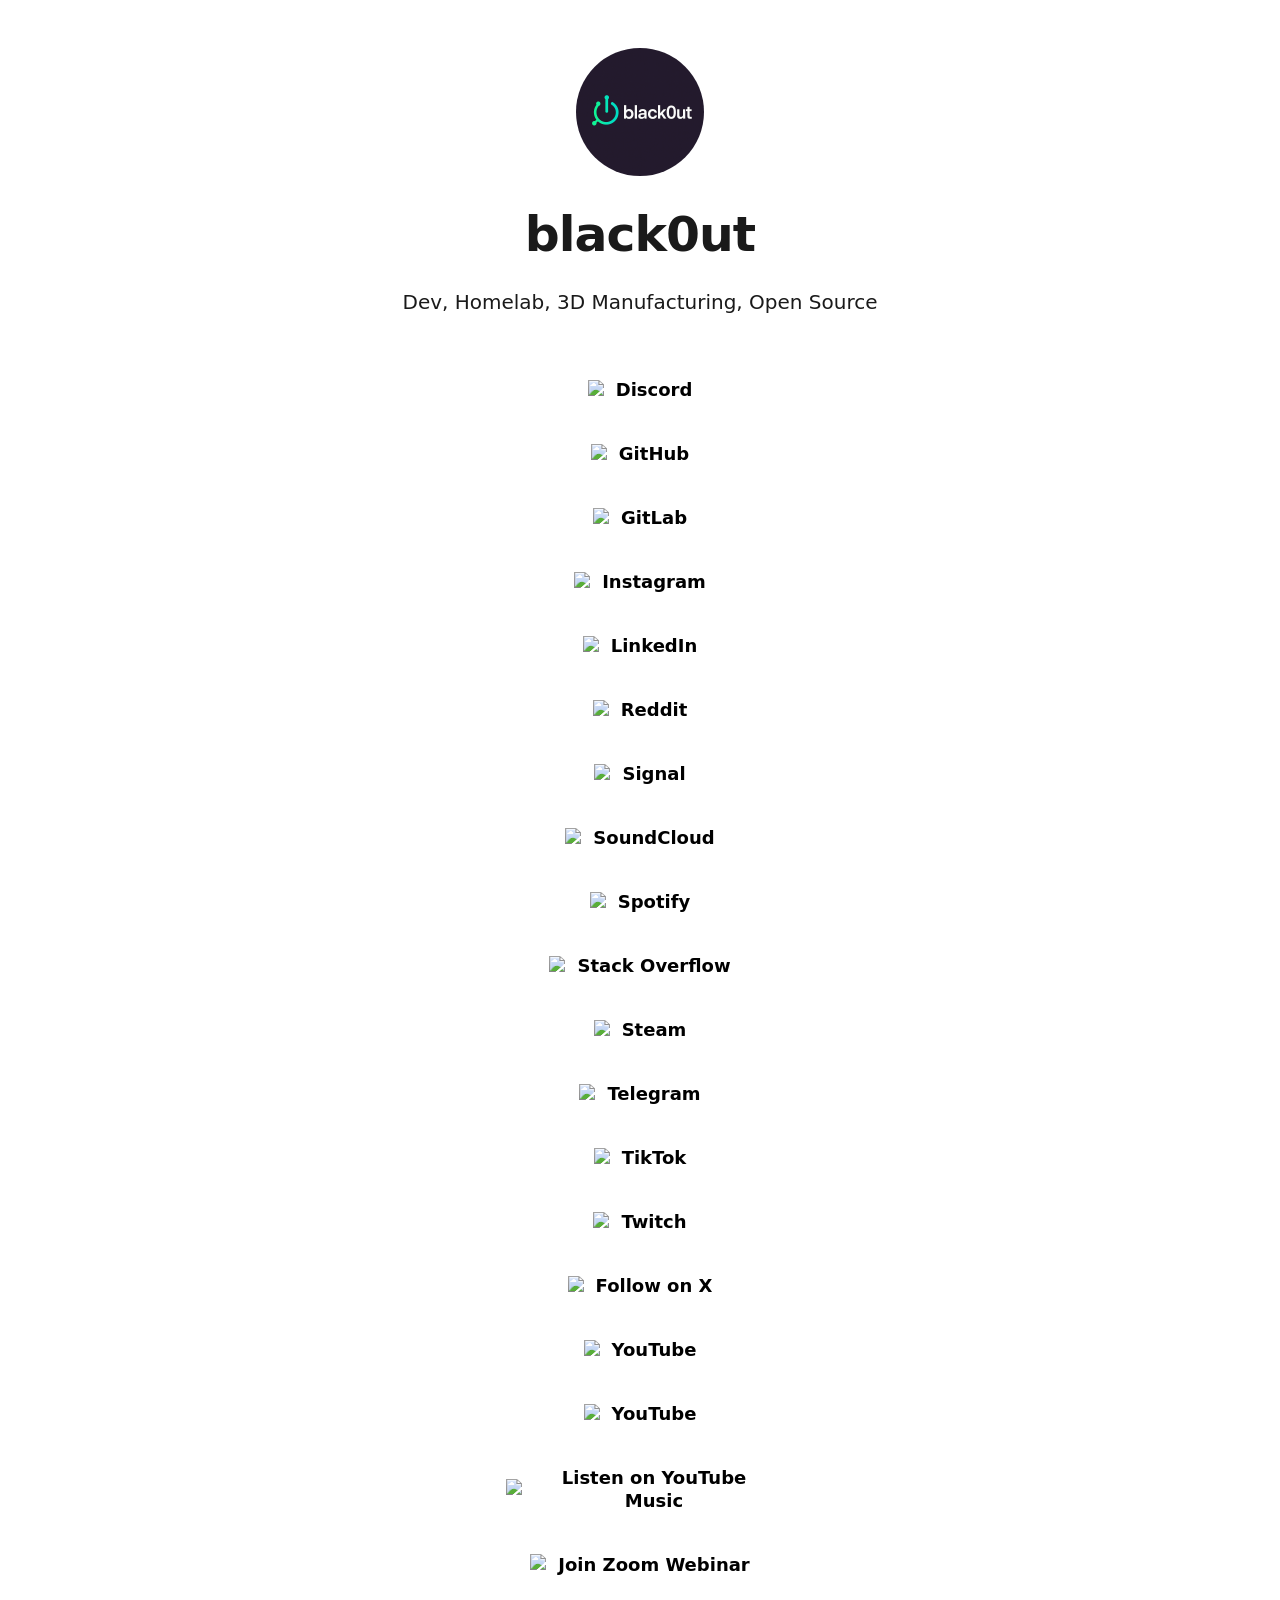
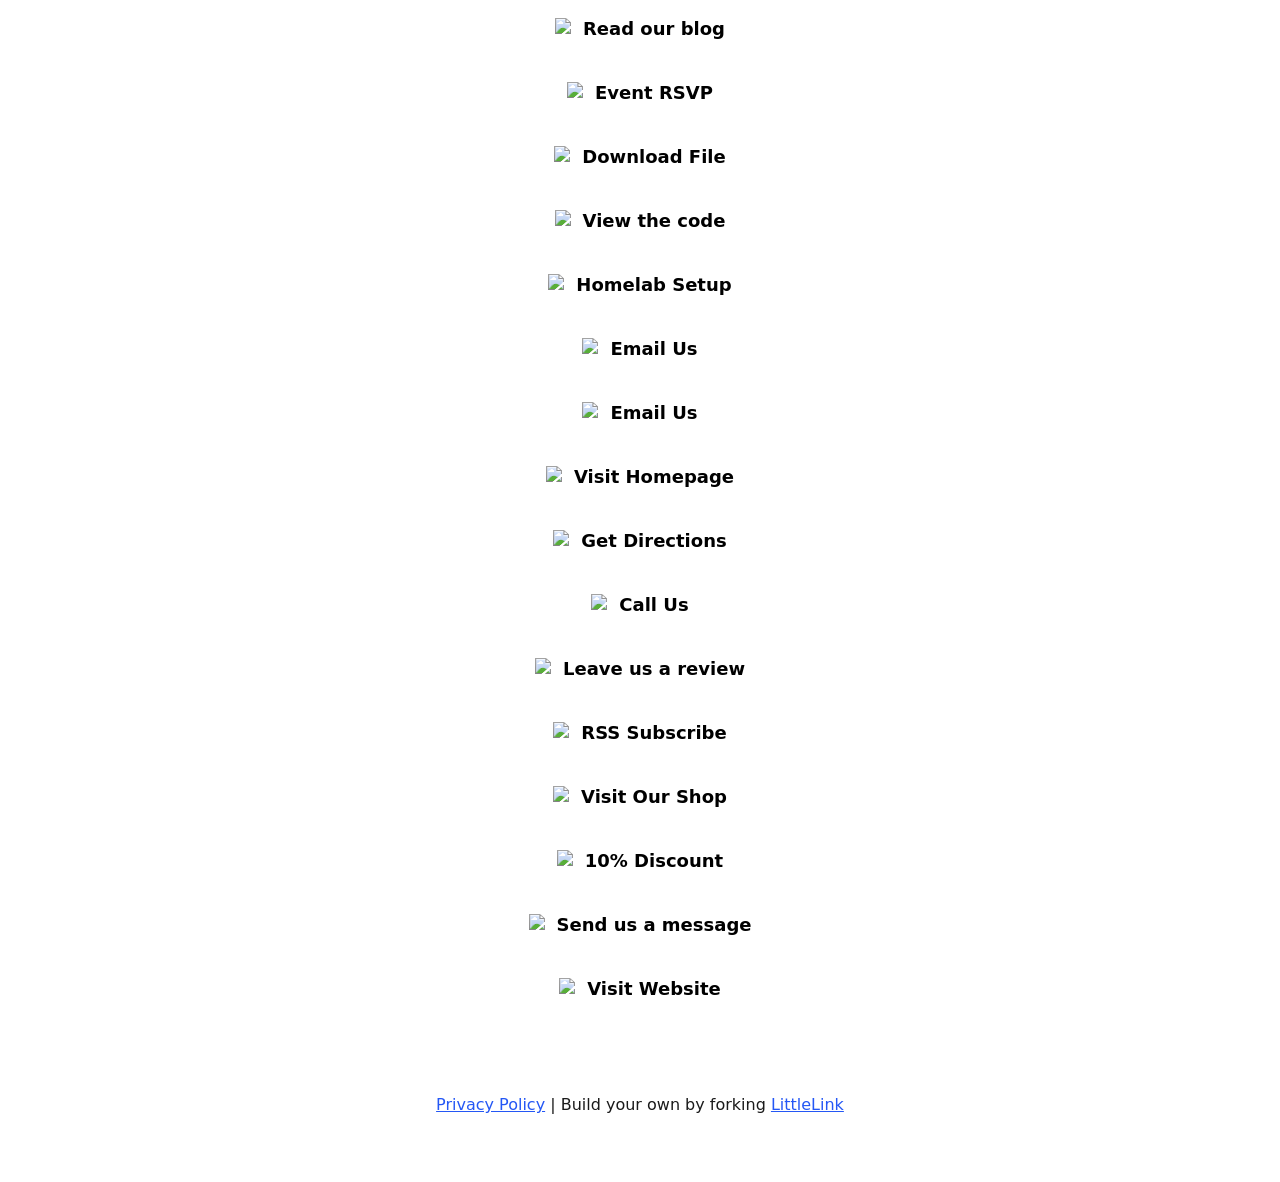
==== index.html @ 38c1c040 "initial update" ====
<!DOCTYPE html>

<!-- 
  To change the theme, change the class on the html tag below to one of:
  - theme-auto: Automatically switches based on user's system preferences
  - theme-light: Forces light theme
  - theme-dark: Forces dark theme
-->

<html class="theme-auto" lang="en"> <!-- Update`class="theme-auto" with your preference -->

  <head>
    <meta charset="utf-8">
    <meta name="viewport" content="width=device-width, initial-scale=1">
        
    <!-- Page Title - Change this to your name/brand (50-60 characters recommended) -->
    <title>black0ut.me</title>
    <link rel="icon" type="image/x-icon" href="/images/avatar.png"> <!-- Update this with your own favicon -->
    
    <!-- Meta Description - Write a description (150-160 characters recommended) -->
    <meta name="description" content="black0ut.me - A portfolio and blog by black0ut, showcasing software development, 3D printing, design, music, and art. Explore my open source projects and creative works.">
    
    <!-- Keywords -->
    <meta name="keywords" content="black0ut, developer, software, open source, 3d printing, design, music, art, blog, portfolio">
    
    <!-- Canonical URL - Helps prevent duplicate content issues -->
    <meta rel="canonical" href="https://black0ut.me/">
    
    <!-- Author Information -->
    <meta name="author" content="black0ut">
    
    <!-- Stylesheets -->
    <link rel="stylesheet" href="css/reset.css">
    <link rel="stylesheet" href="css/style.css">
    <link rel="stylesheet" href="css/brands.css">
    <link rel="stylesheet" href="css/brands-extended.css">
    <link rel="stylesheet" href="css/sensitive-content.css">
  </head>

<body>

    <div class="container">
        <div class="column">

            <!-- 
              By default, the Avatar is rounded. Use the following:
              - avatar--rounded: Automatically rounds the image
              - avatar--soft: Slightly rounds the image
              - avatar--none: Removes any rounding

              Be sure to replace the src with your own image path and update the alt text
            -->
            <img class="avatar avatar--rounded" src="images/avatar.png" srcset="images/avatar@2x.png 2x" alt="black0ut">

            <!-- Replace with your name or brand -->
            <h1>
              <div>black0ut</div>
            </h1>

            <!-- Add a short description about yourself or your brand -->
            <p>Dev, Homelab, 3D Manufacturing, Open Source</p>

            <!-- All your buttons go here -->
            <div class="button-stack" role="navigation">

              <!-- Discord -->
              <a class="button button-discord" href="https://discordapp.com/users/210806343664140289" target="_blank" rel="noopener" role="button"><img class="icon" aria-hidden="true" src="images/icons/discord.svg" alt="Discord Logo">Discord</a>
              
              <!-- GitHub -->
              <a class="button button-github" href="https://github.com/black0utdev" target="_blank" rel="noopener" role="button"><img class="icon" aria-hidden="true" src="images/icons/github.svg" alt="GitHub Logo">GitHub</a>

              <!-- GitLab -->
              <a class="button button-gitlab" href="https://gitlab.com/black0ut" target="_blank" rel="noopener" role="button"><img class="icon" aria-hidden="true" src="images/icons/gitlab.svg" alt="GitLab Logo">GitLab</a>

              <!-- Instagram -->
              <a class="button button-instagram" href="https://www.instagram.com/black0ut.me" target="_blank" rel="noopener" role="button"><img class="icon" aria-hidden="true" src="images/icons/instagram.svg" alt="Instagram Logo">Instagram</a>

              <!-- LinkedIn -->
              <a class="button button-linked" href="https://www.linkedin.com/in/marc-reinke-5995a1278/" target="_blank" rel="noopener" role="button"><img class="icon" aria-hidden="true" src="images/icons/linkedin.svg" alt="LinkedIn Logo">LinkedIn</a>

              <!-- Reddit -->
              <a class="button button-reddit" href="https://www.reddit.com/user/Blackout787/" target="_blank" rel="noopener" role="button"><img class="icon" aria-hidden="true" src="images/icons/reddit.svg" alt="Reddit Logo">Reddit</a>

              <!-- Signal -->
              <a class="button button-signal" href="https://signal.me/#eu/kVFFOUg0i-EkI7H2v5B-HWFay09zMTfXuaYDLWmXTB6nb0T9MDBMbKCzY3_lcpVF" target="_blank" rel="noopener" role="button"><img class="icon" aria-hidden="true" src="images/icons/signal.svg" alt="Signal Logo">Signal</a>

              <!-- SoundCloud -->
              <a class="button button-soundcloud" href="https://soundcloud.com/black0utdj" target="_blank" rel="noopener" role="button"><img class="icon" aria-hidden="true" src="images/icons/soundcloud.svg" alt="SoundCloud Logo">SoundCloud</a>

              <!-- Spotify Alt -->
              <a class="button button-spotify-alt" href="https://open.spotify.com/user/marc577?si=wxKd5g3MTE2M1ohuwiZguA" target="_blank" rel="noopener" role="button"><img class="icon" aria-hidden="true" src="images/icons/spotify-alt.svg" alt="Spotify Logo">Spotify</a>

              <!-- Stack Overflow -->
              <a class="button button-stack-overflow" href="https://stackoverflow.com/users/12845545/black0ut" target="_blank" rel="noopener" role="button"><img class="icon" aria-hidden="true" src="images/icons/stack-overflow.svg" alt="Stack Overflow Logo">Stack Overflow</a>

              <!-- Steam Alt -->
              <a class="button button-steam-alt" href="https://steamcommunity.com/id/black0utgaming/" target="_blank" rel="noopener" role="button"><img class="icon" aria-hidden="true" src="images/icons/steam.svg" alt="Steam Logo">Steam</a>

              <!-- Telegram -->
              <a class="button button-telegram" href="https://t.me/b1ack0ut" target="_blank" rel="noopener" role="button"><img class="icon" aria-hidden="true" src="images/icons/telegram.svg" alt="Telegram Logo">Telegram</a>

              <!-- TikTok -->
              <a class="button button-tiktok" href="https://www.tiktok.com/@_black0ut" target="_blank" rel="noopener" role="button"><img class="icon" aria-hidden="true" src="images/icons/tiktok.svg" alt="TikTok Logo">TikTok</a>

              <!-- Twitch -->
              <a class="button button-twitch" href="https://www.twitch.tv/blck0uttv" target="_blank" rel="noopener" role="button"><img class="icon" aria-hidden="true" src="images/icons/twitch.svg" alt="Twitch Logo">Twitch</a>

              <!-- X -->
              <a class="button button-x" href="#" target="_blank" rel="noopener" role="button"><img class="icon" aria-hidden="true" src="images/icons/x.svg" alt="X Logo">Follow on X</a>

              <!-- YouTube -->
              <a class="button button-yt" href="#" target="_blank" rel="noopener" role="button"><img class="icon" aria-hidden="true" src="images/icons/youtube.svg" alt="YouTube Logo">YouTube</a>

              <!-- YouTube Alt -->
              <a class="button button-yt-alt" href="#" target="_blank" rel="noopener" role="button"><img class="icon" aria-hidden="true" src="images/icons/youtube-alt.svg" alt="YouTube Logo">YouTube</a>

              <!-- YouTube Music -->
              <a class="button button-yt" href="#" target="_blank" rel="noopener" role="button"><img class="icon" aria-hidden="true" src="images/icons/youtube-music.svg" alt="YouTube Music Logo">Listen on YouTube Music</a>

              <!-- Zoom -->
              <a class="button button-zoom" href="#" target="_blank" rel="noopener" role="button"><img class="icon" aria-hidden="true" src="images/icons/zoom.svg" alt="Zoom Logo">Join Zoom Webinar</a>

              <!-- Generic Blog -->
              <a class="button button-default" href="#" target="_blank" rel="noopener" role="button"><img class="icon" aria-hidden="true" src="images/icons/generic-blog.svg" alt="Blog Icon">Read our blog</a>

              <!-- Generic Calendar -->
              <a class="button button-default" href="#" target="_blank" rel="noopener" role="button"><img class="icon" aria-hidden="true" src="images/icons/generic-calendar.svg" alt="Calendar Icon">Event RSVP</a>

              <!-- Generic Cloud -->
              <a class="button button-default" href="#" target="_blank" rel="noopener" role="button"><img class="icon" aria-hidden="true" src="images/icons/generic-cloud.svg" alt="Cloud Icon">Download File</a>

              <!-- Generic Code -->
              <a class="button button-default" href="#" target="_blank" rel="noopener" role="button"><img class="icon" aria-hidden="true" src="images/icons/generic-code.svg" alt="Code Icon">View the code</a>

              <!-- Generic Computer -->
              <a class="button button-default" href="#" target="_blank" rel="noopener" role="button"><img class="icon" aria-hidden="true" src="images/icons/generic-computer.svg" alt="Computer Icon">Homelab Setup</a>

              <!-- Generic Email -->
              <a class="button button-default" href="#" target="_blank" rel="noopener" role="button"><img class="icon" aria-hidden="true" src="images/icons/generic-email.svg" alt="Email Icon">Email Us</a>

              <!-- Generic Email Alt -->
              <a class="button button-default" href="#" target="_blank" rel="noopener" role="button"><img class="icon" aria-hidden="true" src="images/icons/generic-email-alt.svg" alt="Email Icon">Email Us</a>

              <!-- Generic Homepage -->
              <a class="button button-default" href="#" target="_blank" rel="noopener" role="button"><img class="icon" aria-hidden="true" src="images/icons/generic-homepage.svg" alt="Homepage Icon">Visit Homepage</a>

              <!-- Generic Map -->
              <a class="button button-default" href="#" target="_blank" rel="noopener" role="button"><img class="icon" aria-hidden="true" src="images/icons/generic-map.svg" alt="Map Icon">Get Directions</a>

              <!-- Generic Phone -->
              <a class="button button-default" href="#" target="_blank" rel="noopener" role="button"><img class="icon" aria-hidden="true" src="images/icons/generic-phone.svg" alt="Phone Icon">Call Us</a>

              <!-- Generic Review -->
              <a class="button button-default" href="#" target="_blank" rel="noopener" role="button"><img class="icon" aria-hidden="true" src="images/icons/generic-review.svg" alt="Review Icon">Leave us a review</a>

              <!-- Generic RSS -->
              <a class="button button-default" href="#" target="_blank" rel="noopener" role="button"><img class="icon" aria-hidden="true" src="images/icons/generic-rss.svg" alt="RSS Icon">RSS Subscribe</a>

              <!-- Generic Shopping Bag -->
              <a class="button button-default" href="#" target="_blank" rel="noopener" role="button"><img class="icon" aria-hidden="true" src="images/icons/generic-shopping-bag.svg" alt="Shopping Bag Icon">Visit Our Shop</a>
                      
              <!-- Generic Shopping Tag -->
              <a class="button button-default" href="#" target="_blank" rel="noopener" role="button"><img class="icon" aria-hidden="true" src="images/icons/generic-shopping-tag.svg" alt="Shopping Tag Icon">10% Discount</a>

              <!-- Generic SMS -->
              <a class="button button-default" href="#" target="_blank" rel="noopener" role="button"><img class="icon" aria-hidden="true" src="images/icons/generic-sms.svg" alt="SMS Icon">Send us a message</a>

              <!-- Generic Website -->
              <a class="button button-default" href="#" target="_blank" rel="noopener" role="button"><img class="icon" aria-hidden="true" src="images/icons/generic-website.svg" alt="Website Icon">Visit Website</a>

      </div>
        
      <!-- Feel free to add your own footer information, including updating `privacy.html` to reflect how your LittleLink fork is set up -->
      <footer>
        <a href="privacy.html">Privacy Policy</a> | Build your own by forking <a href="https://littlelink.io" target="_blank" rel="noopener">LittleLink</a>
      </footer>
    
    </div>
  </div>
<script src="js/sensitive-content.js"></script>
</body>

</html>
---- css/style.css ----
/*
* LittleLink
* https://littlelink.io
* Free to use under the MIT license
* http://www.opensource.org/licenses/mit-license.php
*/

/* Base Typography Settings
–––––––––––––––––––––––––––––––––––––––––––––––––– */
:root {
	font-size:16px;
}

/* Grid
  –––––––––––––––––––––––––––––––––––––––––––––––––– */
  .container {
	position:relative;
	width:100%;
	max-width:37.5rem;     				/* 600px */
    text-align:center;
	margin:0 auto;
	padding:3rem 1.25rem 0 1.25rem;
	box-sizing:border-box;
}
.container-left {
	position:relative;
	width:100%;
	max-width:37.5rem;
	text-align:left;
	margin:0 auto;
	padding:0 1.25rem;
	box-sizing:border-box;
}
.container-left p {
	margin-bottom: 1rem;  				/* 16px space between paragraphs */
  }
.column {
	position:center;
	width:100%;
	float:center;
	box-sizing:border-box;
}
/* For devices larger than 400px */
  @media (min-width:25rem) {            /* 400px */
    .container {
	width:85%;
	padding-left:0;
	padding-right:0;
}
}/* For devices larger than 550px */
  @media (min-width:34.375rem) {        /* 550px */
    .container {
	width:80%;
}
.column,.columns {
	margin-left:0;
}
.column:first-child,.columns:first-child {
	margin-left:0;
}
}

/* Base Styles
  –––––––––––––––––––––––––––––––––––––––––––––––––– */
  body {
	margin:0;
	padding:0;
	background-color:#ffffff;
	color:#1a1a1a;
	font-family:"Open Sans",system-ui;
	font-size:1.125rem;     				/* 18px */
    font-weight:400;
	line-height:1.6;
}

/* Typography
  –––––––––––––––––––––––––––––––––––––––––––––––––– */
  h1 {
	margin:0 0 0.5rem 0;
	font-size:3rem;         		/* 48px */
    font-weight:800;
	line-height:1;
	letter-spacing:0;
	word-wrap:break-word;
	overflow-wrap:break-word;
	hyphens:auto;           		/* Delete this to remove automatic hyphen on line break */
}
.container p {
	margin:0 0 2rem 0;
}

/* Base Typography Settings
–––––––––––––––––––––––––––––––––––––––––––––––––– */
/* Base size - 16px browser default */
:root {
  font-size:16px;           /* Using a 1.25 modular scale for typography */
  --scale-0:1rem;           /* 16px */
  --scale-1:1.25rem;        /* 20px */
  --scale-2:1.563rem;       /* 25px */
  --scale-3:1.953rem;       /* 31px */
  --scale-4:2.441rem;       /* 39px */
  --scale-5:3.052rem;       /* 49px */
  
  /* Spacing units */
  --spacing-xs:0.5rem;      /* 8px */
  --spacing-s:1rem;         /* 16px */
  --spacing-m:1.5rem;       /* 24px */
  --spacing-l:2rem;         /* 32px */
  --spacing-xl:3rem;        /* 48px */
  --spacing-xxl:4rem;       /* 64px */
}

/* Avatar */
.avatar {
	width: 8rem;             /* 128px */
	height: 8rem;
	border-radius: 50%;
	object-fit: cover;
	background-position: center;
	margin-bottom: var(--spacing-l);
	margin-left: auto;
	margin-right: auto;
	display: block;
  }

/* Typography Scale */
h1 {
	margin:0 0 var(--spacing-m) 0;
	font-size:var(--scale-5);           /* ~49px */
  	font-weight:800;
	line-height:1.1;
	letter-spacing:-0.02em;
	word-wrap:break-word;
	overflow-wrap:break-word;
}
body {
	font-size:var(--scale-1);           /* 20px */
  	line-height:1.6;
}
.container p {
	margin:0 0 var(--spacing-xl) 0;
	font-size:var(--scale-1);
	line-height:1.6;
}

/* Container spacing */
.container {
	padding:var(--spacing-xl) var(--spacing-m) 0 var(--spacing-m);
	text-align:center;
}

/* Footer */
footer {
	margin:var(--spacing-xxl) 0;            /* 4rem (64px) top and bottom */
    font-size:var(--scale-0);
}

/* Responsive adjustments */
@media (max-width:34.375rem) {              /* 550px */
  h1 {
	font-size:var(--scale-4);
}
body {
	font-size:var(--scale-0);
}
.container p {
	font-size:var(--scale-0);
}
.avatar {
	margin-bottom:var(--spacing-m);
}
footer {
	margin:var(--spacing-xl) 0;         	/* 3rem (48px) top and bottom */
}
}

/* Links
  –––––––––––––––––––––––––––––––––––––––––––––––––– */
  a {
	color:#2457F5;
	text-decoration:underline;
}
a:hover {
	color:#083BDA;
}

/* Buttons
–––––––––––––––––––––––––––––––––––––––––––––––––– */
.button,button {
	display:inline-flex;
	align-items:center;
	justify-content:center;
	width:18.75rem;             	/* 300px */
 	min-height:3rem;               /* 48px */
  	padding:0.75rem 1rem;         	/* 12px ; 16px */
  	font-size:1.125rem;           	/* 18px */
  	font-weight:700;
	text-decoration:none;
	white-space:normal;
  	background-color:var(--button-background,transparent);
	color:var(--button-text,#000000);
	border:var(--button-border,none);
	border-radius:0.5rem;
	cursor:pointer;
	box-sizing:border-box;
	hyphens:auto;               	/* Delete this to remove automatic hyphen on line break */
  	margin-bottom:1rem;
	text-align:center;
	line-height:1.3;
}

/* Icons
–––––––––––––––––––––––––––––––––––––––––––––––––– */
.icon {
	width:1.25rem;
	height:1.25rem;
	margin-right:0.5rem;
	flex-shrink:0;
}

/* Avatar
  –––––––––––––––––––––––––––––––––––––––––––––––––– */
.avatar {
	width: 8rem;             /* 128px */
	height: 8rem;
	object-fit: cover;
	background-position: center;
	margin-bottom: var(--spacing-l);
  }

   /* Modifier for no avatar rounding */
   .avatar--none {
	border-radius: 0%;
  }

  /* Modifier for rounded avatar */
  .avatar--rounded {
	border-radius: 50%;
  }
  
  /* Modifier for slightly rounded corners */
  .avatar--soft {
	border-radius: 0.5rem;   /* 8px rounded corners */
  }

/* Theme System
  –––––––––––––––––––––––––––––––––––––––––––––––––– */
/* Light theme is default above */
  
/* Dark theme */
:root.theme-dark {
	color-scheme:dark;
}
:root.theme-dark :focus-visible {
	outline: 2px solid #4899F7;
	outline-offset: 2px;
  }
:root.theme-dark body {
	background-color:#121212;
	color:#ffffff;
}
:root.theme-dark a:not(.button) {
	color:#4899F7;
}
:root.theme-dark a:not(.button):hover {
	color:#7AB8FF;
}

/* Auto theme */
:root.theme-auto {
	color-scheme:light dark;
}
@media (prefers-color-scheme:dark) {
	:root.theme-auto body {
	background-color:#121212;
	color:#ffffff;
}
:root.theme-auto :focus-visible {
    outline: 2px solid #4899F7;
    outline-offset: 2px;
  }
:root.theme-auto a:not(.button) {
	color:#4899F7;
}
:root.theme-auto a:not(.button):hover {
	color:#7AB8FF;
}
}

/* Button Text Color Override
    –––––––––––––––––––––––––––––––––––––––––––––––––– */
    .button:hover,button:hover {
	color:var(--button-text);
}

/* Responsive Typography
  –––––––––––––––––––––––––––––––––––––––––––––––––– */
  @media (max-width:34.375rem) {            /* 550px */
    h1 {
	font-size:2rem;                         /* 32px */
	}
	body {
	font-size:1rem;                    		/* 16px */
	}
}

/* Privacy Page Styles
  –––––––––––––––––––––––––––––––––––––––––––––––––– */
nav {
	margin:var(--spacing-l) 0;
	text-align:left;
}
section {
	margin:var(--spacing-xl) 0;
	text-align:left;
}
h2 {
	font-size:var(--scale-3);
	font-weight:700;
	margin-bottom:var(--spacing-m);
}
h3 {
	font-size:var(--scale-2);
	font-weight:600;
	margin:var(--spacing-l) 0 var(--spacing-s) 0;
}
ul {
	list-style:none;
	padding:0;
	margin:0 0 var(--spacing-m) 0;
}
ul li {
	margin-bottom:var(--spacing-xs);
}

/* Privacy page specific responsive adjustments */
  @media (max-width:34.375rem) {
	h2 {
	font-size:var(--scale-2);
	}
	h3 {
	font-size:var(--scale-1);
	}
	section {
	margin:var(--spacing-l) 0;
	}
}

/* Font Face Definitions
  –––––––––––––––––––––––––––––––––––––––––––––––––– */
@font-face {
	font-display:swap;
	font-family:'Open Sans';
	font-style:normal;
	font-weight:400;
	src:url('../fonts/open-sans-v34-vietnamese_latin-ext_latin_hebrew_greek-ext_greek_cyrillic-ext_cyrillic-regular.eot');
	src:url('../fonts/open-sans-v34-vietnamese_latin-ext_latin_hebrew_greek-ext_greek_cyrillic-ext_cyrillic-regular.eot?#iefix') format('embedded-opentype'),url('../fonts/open-sans-v34-vietnamese_latin-ext_latin_hebrew_greek-ext_greek_cyrillic-ext_cyrillic-regular.woff2') format('woff2'),url('../fonts/open-sans-v34-vietnamese_latin-ext_latin_hebrew_greek-ext_greek_cyrillic-ext_cyrillic-regular.woff') format('woff'),url('../fonts/open-sans-v34-vietnamese_latin-ext_latin_hebrew_greek-ext_greek_cyrillic-ext_cyrillic-regular.ttf') format('truetype'),url('../fonts/open-sans-v34-vietnamese_latin-ext_latin_hebrew_greek-ext_greek_cyrillic-ext_cyrillic-regular.svg#OpenSans') format('svg');
}
@font-face {
	font-display:swap;
	font-family:'Open Sans';
	font-style:normal;
	font-weight:600;
	src:url('../fonts/open-sans-v34-vietnamese_latin-ext_latin_hebrew_greek-ext_greek_cyrillic-ext_cyrillic-600.eot');
	src:url('../fonts/open-sans-v34-vietnamese_latin-ext_latin_hebrew_greek-ext_greek_cyrillic-ext_cyrillic-600.eot?#iefix') format('embedded-opentype'),url('../fonts/open-sans-v34-vietnamese_latin-ext_latin_hebrew_greek-ext_greek_cyrillic-ext_cyrillic-600.woff2') format('woff2'),url('../fonts/open-sans-v34-vietnamese_latin-ext_latin_hebrew_greek-ext_greek_cyrillic-ext_cyrillic-600.woff') format('woff'),url('../fonts/open-sans-v34-vietnamese_latin-ext_latin_hebrew_greek-ext_greek_cyrillic-ext_cyrillic-600.ttf') format('truetype'),url('../fonts/open-sans-v34-vietnamese_latin-ext_latin_hebrew_greek-ext_greek_cyrillic-ext_cyrillic-600.svg#OpenSans') format('svg');
}
@font-face {
	font-display:swap;
	font-family:'Open Sans';
	font-style:normal;
	font-weight:700;
	src:url('../fonts/open-sans-v34-vietnamese_latin-ext_latin_hebrew_greek-ext_greek_cyrillic-ext_cyrillic-700.eot');
	src:url('../fonts/open-sans-v34-vietnamese_latin-ext_latin_hebrew_greek-ext_greek_cyrillic-ext_cyrillic-700.eot?#iefix') format('embedded-opentype'),url('../fonts/open-sans-v34-vietnamese_latin-ext_latin_hebrew_greek-ext_greek_cyrillic-ext_cyrillic-700.woff2') format('woff2'),url('../fonts/open-sans-v34-vietnamese_latin-ext_latin_hebrew_greek-ext_greek_cyrillic-ext_cyrillic-700.woff') format('woff'),url('../fonts/open-sans-v34-vietnamese_latin-ext_latin_hebrew_greek-ext_greek_cyrillic-ext_cyrillic-700.ttf') format('truetype'),url('../fonts/open-sans-v34-vietnamese_latin-ext_latin_hebrew_greek-ext_greek_cyrillic-ext_cyrillic-700.svg#OpenSans') format('svg');
}
@font-face {
	font-display:swap;
	font-family:'Open Sans';
	font-style:normal;
	font-weight:800;
	src:url('../fonts/open-sans-v34-vietnamese_latin-ext_latin_hebrew_greek-ext_greek_cyrillic-ext_cyrillic-800.eot');
	src:url('../fonts/open-sans-v34-vietnamese_latin-ext_latin_hebrew_greek-ext_greek_cyrillic-ext_cyrillic-800.eot?#iefix') format('embedded-opentype'),url('../fonts/open-sans-v34-vietnamese_latin-ext_latin_hebrew_greek-ext_greek_cyrillic-ext_cyrillic-800.woff2') format('woff2'),url('../fonts/open-sans-v34-vietnamese_latin-ext_latin_hebrew_greek-ext_greek_cyrillic-ext_cyrillic-800.woff') format('woff'),url('../fonts/open-sans-v34-vietnamese_latin-ext_latin_hebrew_greek-ext_greek_cyrillic-ext_cyrillic-800.ttf') format('truetype'),url('../fonts/open-sans-v34-vietnamese_latin-ext_latin_hebrew_greek-ext_greek_cyrillic-ext_cyrillic-800.svg#OpenSans') format('svg');
}
---- css/brands-extended.css ----
/*
* LittleLink Extended Button Styles
* https://littlelink.io
* Free to use under the MIT license
* http://www.opensource.org/licenses/mit-license.php
*/

/* Brand Button Base Styles
–––––––––––––––––––––––––––––––––––––––––––––––––– */
/* Only include brand-specific button styling here */
.button,button {
  color:var(--button-text,#000000);
  background-color:var(--button-background,transparent);
  border:var(--button-border,none);
  transition:filter 0.2s ease,transform 0.2s ease;
}

/* Global Button Hover Effect
–––––––––––––––––––––––––––––––––––––––––––––––––– */
.button:hover,button:hover {
  filter:brightness(90%);
  transform:translateY(-1px);
}

/* Button Icons
–––––––––––––––––––––––––––––––––––––––––––––––––– */
.icon {
  filter:var(--icon-filter,none);
}

/* Brand-Specific Styles
–––––––––––––––––––––––––––––––––––––––––––––––––– */

/* 500px */
.button-500px {
  --button-text:#000000;
  --button-background:#FFFFFF;
  --button-border:1px solid #000000;
}

/* Alpha Universe */
.button-alphauniverse {
  --button-text:#FFFFFF;
  --button-background:#000000;
  --button-border:1px solid #FFFFFF;
}

/* AniList */
.button-anilist {
  --button-text:#FFFFFF;
  --button-background:#2B2D42;
  --button-border:1px solid #FFFFFF;
}

/* Audiomack */
.button-audiomack {
  --button-text:#FFFFFF;
  --button-background:#000000;
  --button-border:1px solid #FFFFFF;
}

/* Babylist */
.button-babylist {
	--button-text:#FFFFFF;
	--button-background:#6E3264;
	--button-border:1px solid #FFFFFF;
}

/* Bandsintown */
.button-bandsintown {
  --button-text:#FFFFFF;
  --button-background:#000000;
  --button-border:1px solid #FFFFFF;
}

/* BeReal */
.button-bereal {
  --button-text:#FFFFFF;
  --button-background:#000000;
  --button-border:1px solid #FFFFFF;
}

/* Big Cartel */
.button-bigcartel {
  --button-text:#FFFFFF;
  --button-background:#222222;
  --button-border:1px solid #FFFFFF;
}

/* Bonfire */
.button-bonfire {
  --button-text:#FFFFFF;
  --button-background:#F49979;
  --button-border:1px solid #3D4853;
}

/* Cameo */
.button-cameo {
  --button-text:#FFFFFF;
  --button-background:#000000;
  --button-border:1px solid #FFFFFF;
}

/* Clubhouse */
.button-clubhouse {
  --button-text:#1F1F1A;
  --button-background:#F1EFE3;
  --button-border:1px solid #212121;
}

/* Codepen */
.button-codepen {
  --button-text:#000000;
  --button-background:#FFFFFF;
  --button-border:1px solid #000000;
}

/* Deezer */
.button-deezer {
  --button-text:#FFFFFF;
  --button-background:#181818;
  --button-border:1px solid #FFFFFF;
}

/* Devpost */
.button-devpost {
  --button-text:#FFFFFF;
  --button-background:#003E54;
  --button-border:1px solid #FFFFFF;
}

/* Distiller */
.button-dist {
  --button-text:#FFFFFF;
  --button-background:#ED5C47;
}

/* Filmweb */
.button-filmweb {
  --button-text:#FFFFFF;
  --button-background:#000000;
  --button-border:1px solid #FFFFFF;
}

/* Flashes */
.button-flashes {
  --button-text:#FFFFFF;
  background-image:linear-gradient(160deg, #022869, #0045B4, #19A5F5);
}


/* GOG */
.button-gog {
  --button-text:#FFFFFF;
  --button-background:#303030;
  --button-border:1px solid #FFFFFF;
}

/* Guilded */
.button-guilded {
  --button-text:#000000;
  --button-background:#F5C400;
}

/* Gumroad */
.button-gumroad {
  --button-text:#FFFFFF;
  --button-background:#000000;
  --button-border:1px solid #FFFFFF;
}

/* HackerEarth */
.button-hackerearth {
  --button-text:#FFFFFF;
  --button-background:#2B3352;
}

/* HackerRank */
.button-hackerrank {
  --button-text:#000000;
  --button-background:#FFFFFF;
  --button-border:1px solid #000000;
}

/* itch.io */
.button-itchio {
  --button-text:#FFFFFF;
  --button-background:#FA5C5C;
}

/* Layers */
.button-layers {
  --button-text:#000000;
  --button-background:#FFFFFF;
  --button-border:1px solid #000000;
}

/* LeetCode */
.button-leetcode {
  --button-text:#000000;
  --button-background:#FFFFFF;
  --button-border:1px solid #000000;
}

/* Lemmy */
.button-lemmy {
  --button-text:#FFFFFF;
  --button-background:#14854F;
}

/* ListenBrainz */
.button-listenbrainz {
  --button-text:#000000;
  --button-background:#FFFFFF;
  --button-border:1px solid #000000;
}

/* Matrix */
.button-matrix {
  --button-text:#FFFFFF;
  --button-background:#000000;
  --button-border:1px solid #FFFFFF;
}

/* Micro.blog */
.button-microblog {
  --button-text:#FFFFFF;
  --button-background:#FD9927;
}

/* Mixcloud */
.button-mixcloud {
  --button-text:#FFFFFF;
  --button-background:#5000FF;
}

/* MyAnimeList */
.button-myanimelist {
  --button-text:#000000;
  --button-background:#FFFFFF;
  --button-border:1px solid #000000;
}

/* NGL */
.button-ngl {
  --button-text:#FFFFFF;
  background-image:linear-gradient(-45deg, #ff8d10, #ec1187);
}

/* Nostr */
.button-nostr {
  --button-text:#FFFFFF;
  --button-background:#A915FF;
}

/* OP.GG */
.button-opgg {
  --button-text:#FFFFFF;
  --button-background:#5383E8;
}

/* OpenSea */
.button-opensea {
  --button-text:#FFFFFF;
  --button-background:#0086FF;
  --button-border:1px solid #0086FF;
}

/* OpenStreetMap */
.button-osm {
  --button-text:#000000;
  --button-background:#FFFFFF;
  --button-border:1px solid #000000;
}

/* ORCID ID */
.button-orcid-id {
  --button-text:#000000;
  --button-background:#FFFFFF;
  --button-border:1px solid #212121;
}

/* osu! */
.button-osu {
  --button-text:#000000;
  --button-background:#FF8EE6;
}

/* Partiful */
.button-partiful {
  --button-text:#FFFFFF;
  --button-background:#000000;
  --button-border:1px solid #FFFFFF;
}

/* PeerTube */
.button-peertube {
  --button-text:#000000;
  --button-background:#FCE8DB;
  --button-border:1px solid #000000;
}

/* Pixelfed */
.button-pixelfed {
  --button-text:#000000;
  --button-background:#FFFFFF;
  --button-border:1px solid #000000;
}

/* PlayStation */
.button-playstation {
  --button-text:#FFFFFF;
  --button-background:#0070D1;
}

/* Qobuz */
.button-qobuz {
  --button-text:#FFFFFF;
  --button-background:#000000;
  --button-border:1px solid #FFFFFF;
}

/* QQ */
.button-qq {
  --button-text:#000000;
  --button-background:#FFFFFF;
  --button-border:1px solid #000000;
}

/* Ravelry */
.button-ravelry {
  --button-text:#000000;
  --button-background:#F3F4F0;
  --button-border:1px solid #000000;
}

/* Redbubble */
.button-redbubble {
	--button-text:#e41321;
	--button-background:#ffffff;
	--button-border:1px solid #212121;
}

/* ResearchGate */
.button-researchgate {
  --button-text:#000000;
  --button-background:#FFFFFF;
  --button-border:1px solid #212121;
}

/* Revolut */
.button-revolut {
	--button-text:#000000;
	--button-background:#ffffff;
	--button-border:1px solid black;
}

/* Roll20 */
.button-roll20 {
  --button-text:#FFFFFF;
  --button-background:#EC008C;
}

/* SimpleX Chat */
.button-simplex {
  --button-text:#000000;
  --button-background:#F3F6F7;
  --button-border: 1px solid #000000;
}

/* SimpleX Chat Alt */
.button-simplex-alt {
	--button-text:#FFFFFF;
	--button-background:#000000;
  --button-border: 1px solid #FFFFFF;
}

/* Skoob */
.button-skoob {
  --button-text:#FFFFFF;
  --button-background:#3189C8;
}

/* SpaceHey */
.button-spacehey {
  --button-text:#FFFFFF;
  --button-background:#3234CF;
}

/* Tidal */
.button-tidal {
  --button-text:#FFFFFF;
  --button-background:#000000;
  --button-border:1px solid #FFFFFF;
}

/* Trakt */
.button-trakt {
	--button-text:#ffffff;
	--button-background:#ED1C24;
}

/* Untappd */
.button-untappd {
	--button-text:#000000;
	--button-background:#ffc000;
}

/* Upwork */
.button-upwork {
	--button-text:#FFFFFF;
	--button-background:#14A800;
}

/* Vero */
.button-vero {
  --button-text:#FFFFFF;
  --button-background:#000000;
  --button-border:1px solid #FFFFFF;
}

/* VRChat */
.button-vrchat {
  --button-text:#000000;
  --button-background:#FFFFFF;
  --button-border:1px solid #000000;
}

/* WIP */
.button-wip {
  --button-text:#000000;
  --button-background:#F9DB00;
}

/* Write.as */
.button-writeas {
  --button-text:#000000;
  --button-background:#FFFFFF;
  --button-border:1px solid #000000;
}

/* WriteFreely */
.button-writefreely {
  --button-text:#000000;
  --button-background:#F4F4F4;
  --button-border:1px solid #000000;
}

/* Xbox */
.button-xbox {
  --button-text:#FFFFFF;
  --button-background:#107C10;
}

/* Xing */
.button-xing {
  --button-text:#FFFFFF;
  --button-background:#026466;
}
---- css/sensitive-content.css ----
/* Optional "Sensitive Content" Slide-Down Panel
   ------------------------------------------------
   By default, it's collapsed (max-height: 0) and 
   pushes content down in normal flow when open.
*/

/* This defaults to a red button style, but you can use any 
button styling from `brands.css` or `brands-extended`.css
or create your own! */
.button-sensitive {
  --button-text: #ffffff;
  --button-background: #D72638;
  --button-border: 1px solid #ffffff;
}

/* 1) Container */
.slide-container {
  margin: 0;
}

/* 2) The slide-down panel starts collapsed */
.sensitive-panel {
  margin-top: -1rem;
  margin-bottom: 1rem;
  max-height: 0;
  overflow: hidden;
  transition: max-height 0.3s ease;
  border: none;
  border-radius: 0.5rem;
}

/* 3) When open, show border and expand */
.sensitive-panel.open {
  max-height: 300px;
  border: 1px solid #ccc;
  margin-bottom: 1rem;
}

/* 4) The panel's content area */
.sensitive-panel__content {
  position: relative;
  background-color: #fff;
  color: #000;
  padding: 1rem;
  box-sizing: border-box;
}

/* Basic spacing inside the panel */
.sensitive-panel__content p {
  margin: 1rem 0;
}
.sensitive-panel__content .button {
  margin-top: 1rem;
}

/* ------------------------------------
   Dark theme support (forced .theme-dark)
   ------------------------------------ */
:root.theme-dark .sensitive-panel__content {
  background-color: #121212;
  color: #ffffff;
}
:root.theme-dark .sensitive-panel.open {
  border-color: #444;
}

/* ------------------------------------
   Auto theme support (.theme-auto):
   Light by default, switch on system dark
   ------------------------------------ */
/* Light defaults if system is light */
:root.theme-auto .sensitive-panel__content {
  background-color: #fff;
  color: #000;
}

/* Dark overrides if system is dark */
@media (prefers-color-scheme: dark) {
  :root.theme-auto .sensitive-panel__content {
    background-color: #121212;
    color: #ffffff;
  }
  :root.theme-auto .sensitive-panel.open {
    border-color: #444;
  }
}
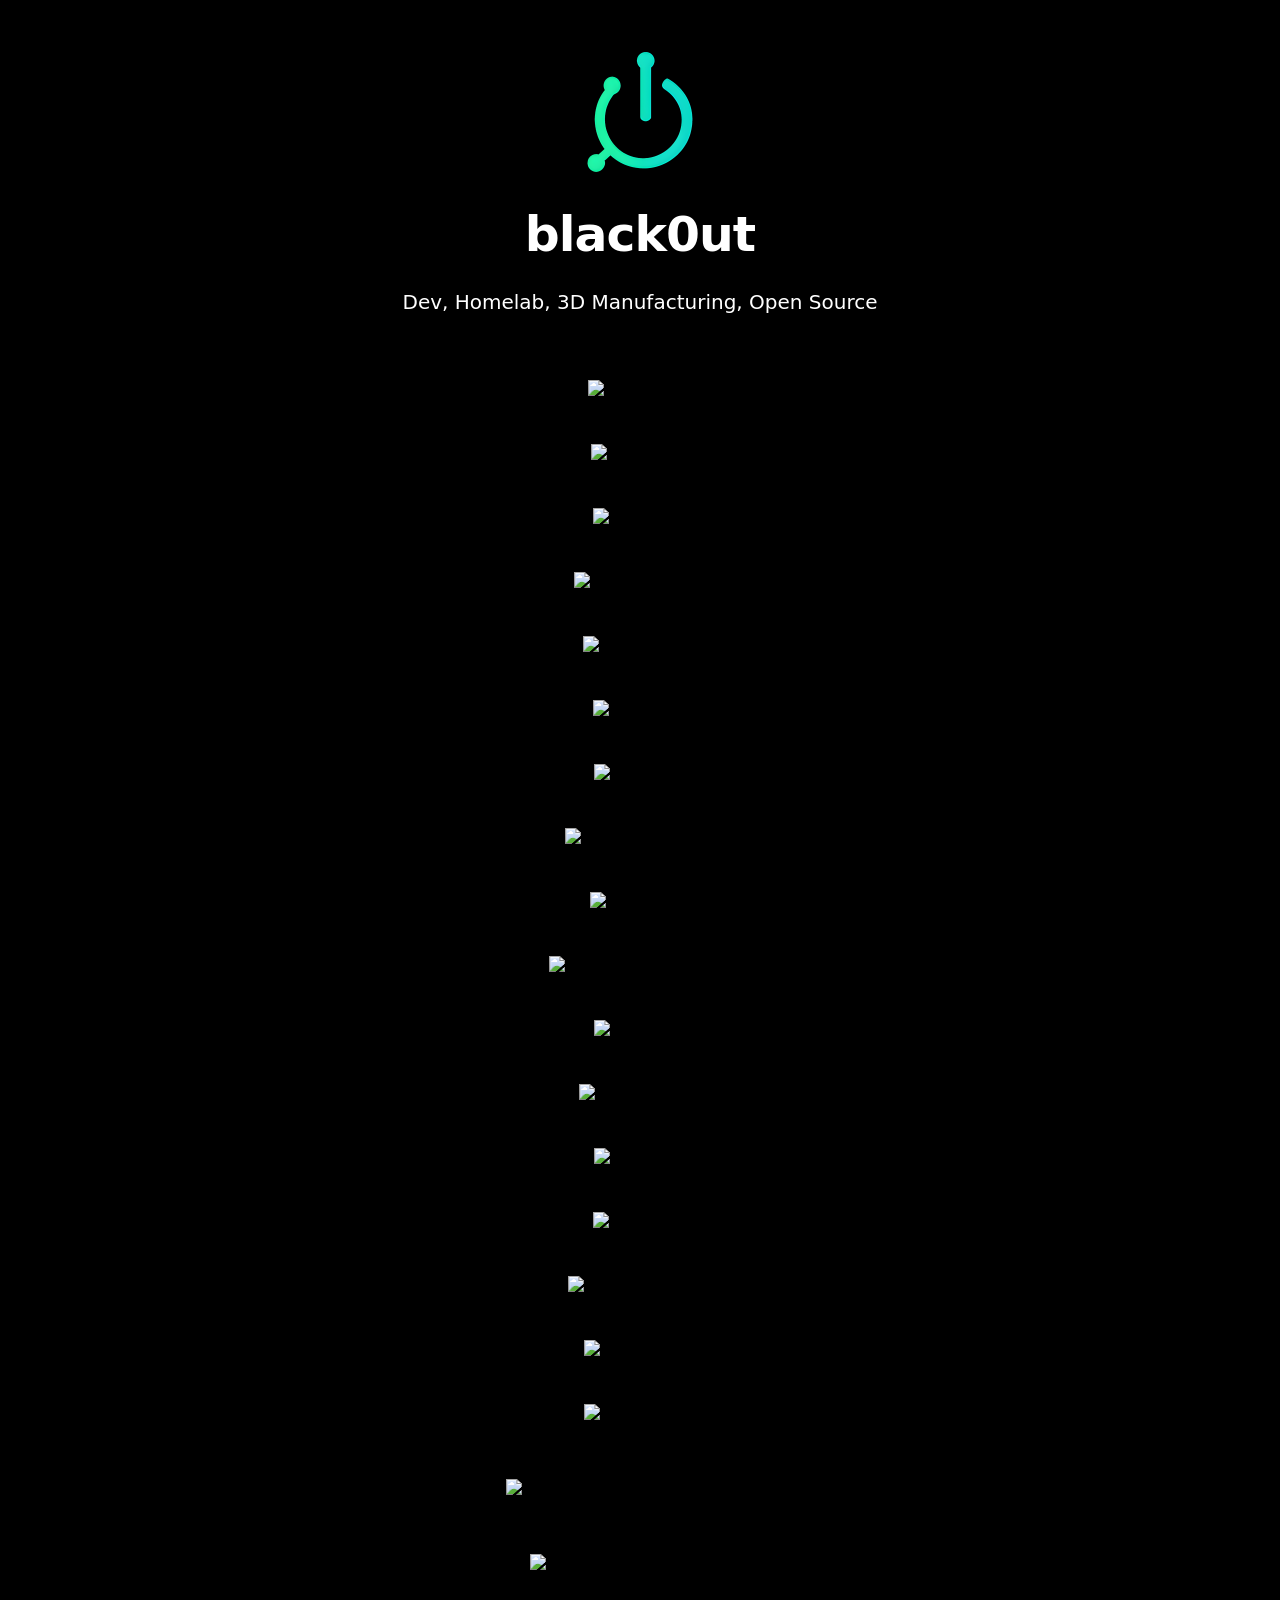
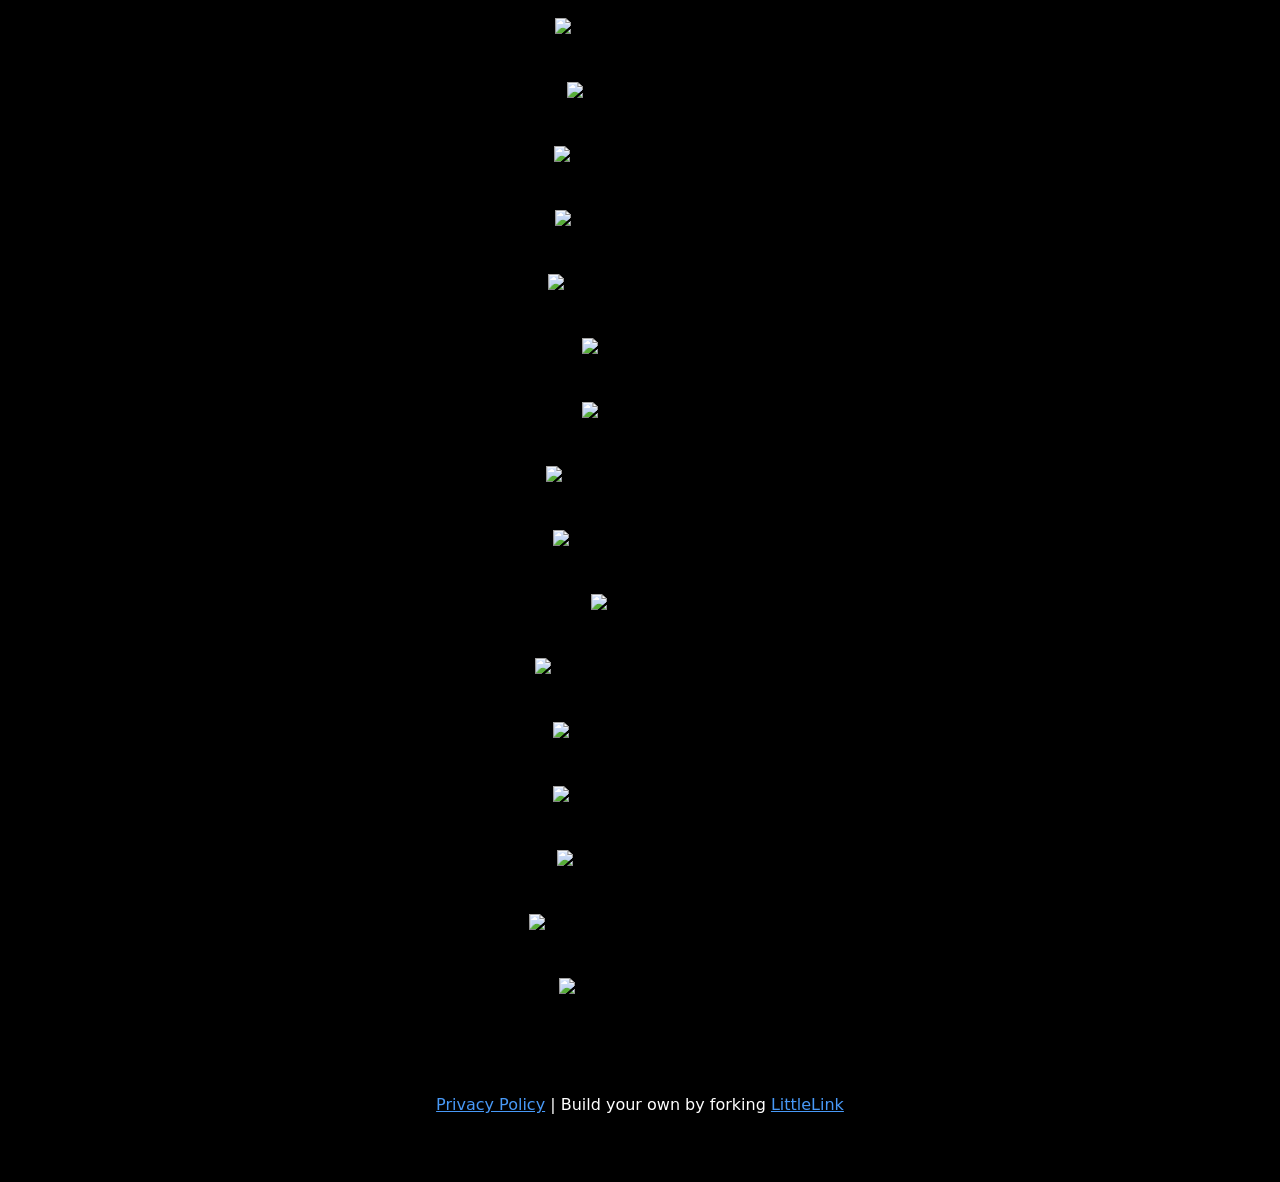
==== commit 17d423f9: "update" ====
--- a/index.html
+++ b/index.html
@@ -7,7 +7,7 @@
   - theme-dark: Forces dark theme
 -->
 
-<html class="theme-auto" lang="en"> <!-- Update`class="theme-auto" with your preference -->
+<html class="theme-dark" lang="en"> <!-- Update`class="theme-auto" with your preference -->
 
   <head>
     <meta charset="utf-8">
@@ -50,7 +50,7 @@
 
               Be sure to replace the src with your own image path and update the alt text
             -->
-            <img class="avatar avatar--rounded" src="images/avatar.png" srcset="images/avatar@2x.png 2x" alt="black0ut">
+            <img class="avatar avatar--soft" src="images/avatar.png" srcset="images/avatar@2x.png 2x" alt="black0ut">
 
             <!-- Replace with your name or brand -->
             <h1>
@@ -59,6 +59,7 @@
 
             <!-- Add a short description about yourself or your brand -->
             <p>Dev, Homelab, 3D Manufacturing, Open Source</p>
+
 
             <!-- All your buttons go here -->
             <div class="button-stack" role="navigation">
--- a/css/style.css
+++ b/css/style.css
@@ -256,7 +256,7 @@
 	outline-offset: 2px;
   }
 :root.theme-dark body {
-	background-color:#121212;
+	background-color:#000000;
 	color:#ffffff;
 }
 :root.theme-dark a:not(.button) {
@@ -272,7 +272,7 @@
 }
 @media (prefers-color-scheme:dark) {
 	:root.theme-auto body {
-	background-color:#121212;
+	background-color:#000000;
 	color:#ffffff;
 }
 :root.theme-auto :focus-visible {
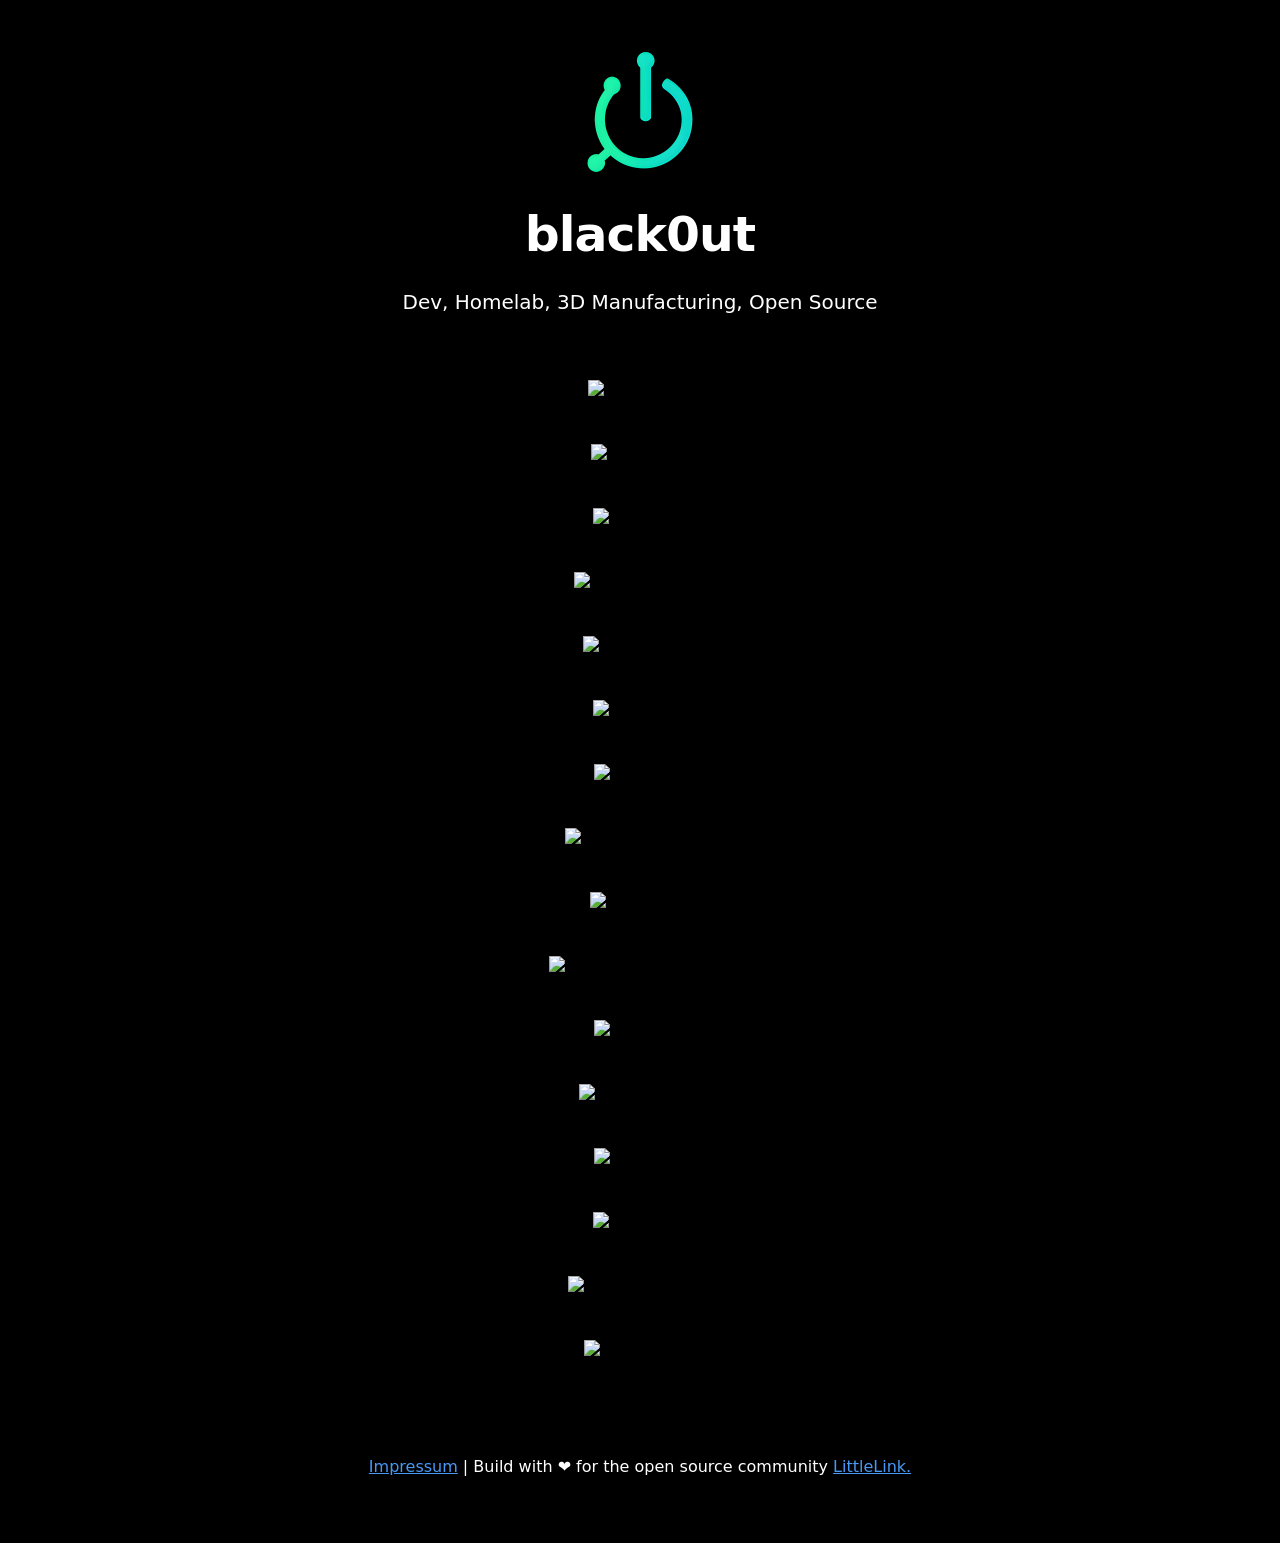
==== commit b768f02f: "update" ====
--- a/index.html
+++ b/index.html
@@ -107,73 +107,15 @@
               <a class="button button-twitch" href="https://www.twitch.tv/blck0uttv" target="_blank" rel="noopener" role="button"><img class="icon" aria-hidden="true" src="images/icons/twitch.svg" alt="Twitch Logo">Twitch</a>
 
               <!-- X -->
-              <a class="button button-x" href="#" target="_blank" rel="noopener" role="button"><img class="icon" aria-hidden="true" src="images/icons/x.svg" alt="X Logo">Follow on X</a>
+              <a class="button button-x" href="https://x.com/black0utOnX" target="_blank" rel="noopener" role="button"><img class="icon" aria-hidden="true" src="images/icons/x.svg" alt="X Logo">Follow on X</a>
 
               <!-- YouTube -->
-              <a class="button button-yt" href="#" target="_blank" rel="noopener" role="button"><img class="icon" aria-hidden="true" src="images/icons/youtube.svg" alt="YouTube Logo">YouTube</a>
-
-              <!-- YouTube Alt -->
-              <a class="button button-yt-alt" href="#" target="_blank" rel="noopener" role="button"><img class="icon" aria-hidden="true" src="images/icons/youtube-alt.svg" alt="YouTube Logo">YouTube</a>
-
-              <!-- YouTube Music -->
-              <a class="button button-yt" href="#" target="_blank" rel="noopener" role="button"><img class="icon" aria-hidden="true" src="images/icons/youtube-music.svg" alt="YouTube Music Logo">Listen on YouTube Music</a>
-
-              <!-- Zoom -->
-              <a class="button button-zoom" href="#" target="_blank" rel="noopener" role="button"><img class="icon" aria-hidden="true" src="images/icons/zoom.svg" alt="Zoom Logo">Join Zoom Webinar</a>
-
-              <!-- Generic Blog -->
-              <a class="button button-default" href="#" target="_blank" rel="noopener" role="button"><img class="icon" aria-hidden="true" src="images/icons/generic-blog.svg" alt="Blog Icon">Read our blog</a>
-
-              <!-- Generic Calendar -->
-              <a class="button button-default" href="#" target="_blank" rel="noopener" role="button"><img class="icon" aria-hidden="true" src="images/icons/generic-calendar.svg" alt="Calendar Icon">Event RSVP</a>
-
-              <!-- Generic Cloud -->
-              <a class="button button-default" href="#" target="_blank" rel="noopener" role="button"><img class="icon" aria-hidden="true" src="images/icons/generic-cloud.svg" alt="Cloud Icon">Download File</a>
-
-              <!-- Generic Code -->
-              <a class="button button-default" href="#" target="_blank" rel="noopener" role="button"><img class="icon" aria-hidden="true" src="images/icons/generic-code.svg" alt="Code Icon">View the code</a>
-
-              <!-- Generic Computer -->
-              <a class="button button-default" href="#" target="_blank" rel="noopener" role="button"><img class="icon" aria-hidden="true" src="images/icons/generic-computer.svg" alt="Computer Icon">Homelab Setup</a>
-
-              <!-- Generic Email -->
-              <a class="button button-default" href="#" target="_blank" rel="noopener" role="button"><img class="icon" aria-hidden="true" src="images/icons/generic-email.svg" alt="Email Icon">Email Us</a>
-
-              <!-- Generic Email Alt -->
-              <a class="button button-default" href="#" target="_blank" rel="noopener" role="button"><img class="icon" aria-hidden="true" src="images/icons/generic-email-alt.svg" alt="Email Icon">Email Us</a>
-
-              <!-- Generic Homepage -->
-              <a class="button button-default" href="#" target="_blank" rel="noopener" role="button"><img class="icon" aria-hidden="true" src="images/icons/generic-homepage.svg" alt="Homepage Icon">Visit Homepage</a>
-
-              <!-- Generic Map -->
-              <a class="button button-default" href="#" target="_blank" rel="noopener" role="button"><img class="icon" aria-hidden="true" src="images/icons/generic-map.svg" alt="Map Icon">Get Directions</a>
-
-              <!-- Generic Phone -->
-              <a class="button button-default" href="#" target="_blank" rel="noopener" role="button"><img class="icon" aria-hidden="true" src="images/icons/generic-phone.svg" alt="Phone Icon">Call Us</a>
-
-              <!-- Generic Review -->
-              <a class="button button-default" href="#" target="_blank" rel="noopener" role="button"><img class="icon" aria-hidden="true" src="images/icons/generic-review.svg" alt="Review Icon">Leave us a review</a>
-
-              <!-- Generic RSS -->
-              <a class="button button-default" href="#" target="_blank" rel="noopener" role="button"><img class="icon" aria-hidden="true" src="images/icons/generic-rss.svg" alt="RSS Icon">RSS Subscribe</a>
-
-              <!-- Generic Shopping Bag -->
-              <a class="button button-default" href="#" target="_blank" rel="noopener" role="button"><img class="icon" aria-hidden="true" src="images/icons/generic-shopping-bag.svg" alt="Shopping Bag Icon">Visit Our Shop</a>
-                      
-              <!-- Generic Shopping Tag -->
-              <a class="button button-default" href="#" target="_blank" rel="noopener" role="button"><img class="icon" aria-hidden="true" src="images/icons/generic-shopping-tag.svg" alt="Shopping Tag Icon">10% Discount</a>
-
-              <!-- Generic SMS -->
-              <a class="button button-default" href="#" target="_blank" rel="noopener" role="button"><img class="icon" aria-hidden="true" src="images/icons/generic-sms.svg" alt="SMS Icon">Send us a message</a>
-
-              <!-- Generic Website -->
-              <a class="button button-default" href="#" target="_blank" rel="noopener" role="button"><img class="icon" aria-hidden="true" src="images/icons/generic-website.svg" alt="Website Icon">Visit Website</a>
-
+              <a class="button button-yt" href="https://www.youtube.com/@black0utOnTv" target="_blank" rel="noopener" role="button"><img class="icon" aria-hidden="true" src="images/icons/youtube.svg" alt="YouTube Logo">YouTube</a>
       </div>
         
       <!-- Feel free to add your own footer information, including updating `privacy.html` to reflect how your LittleLink fork is set up -->
       <footer>
-        <a href="privacy.html">Privacy Policy</a> | Build your own by forking <a href="https://littlelink.io" target="_blank" rel="noopener">LittleLink</a>
+        <a href="impressum.html">Impressum</a> | Build with ❤️ for the open source community <a href="https://littlelink.io" target="_blank" rel="noopener">LittleLink.</a>
       </footer>
     
     </div>
